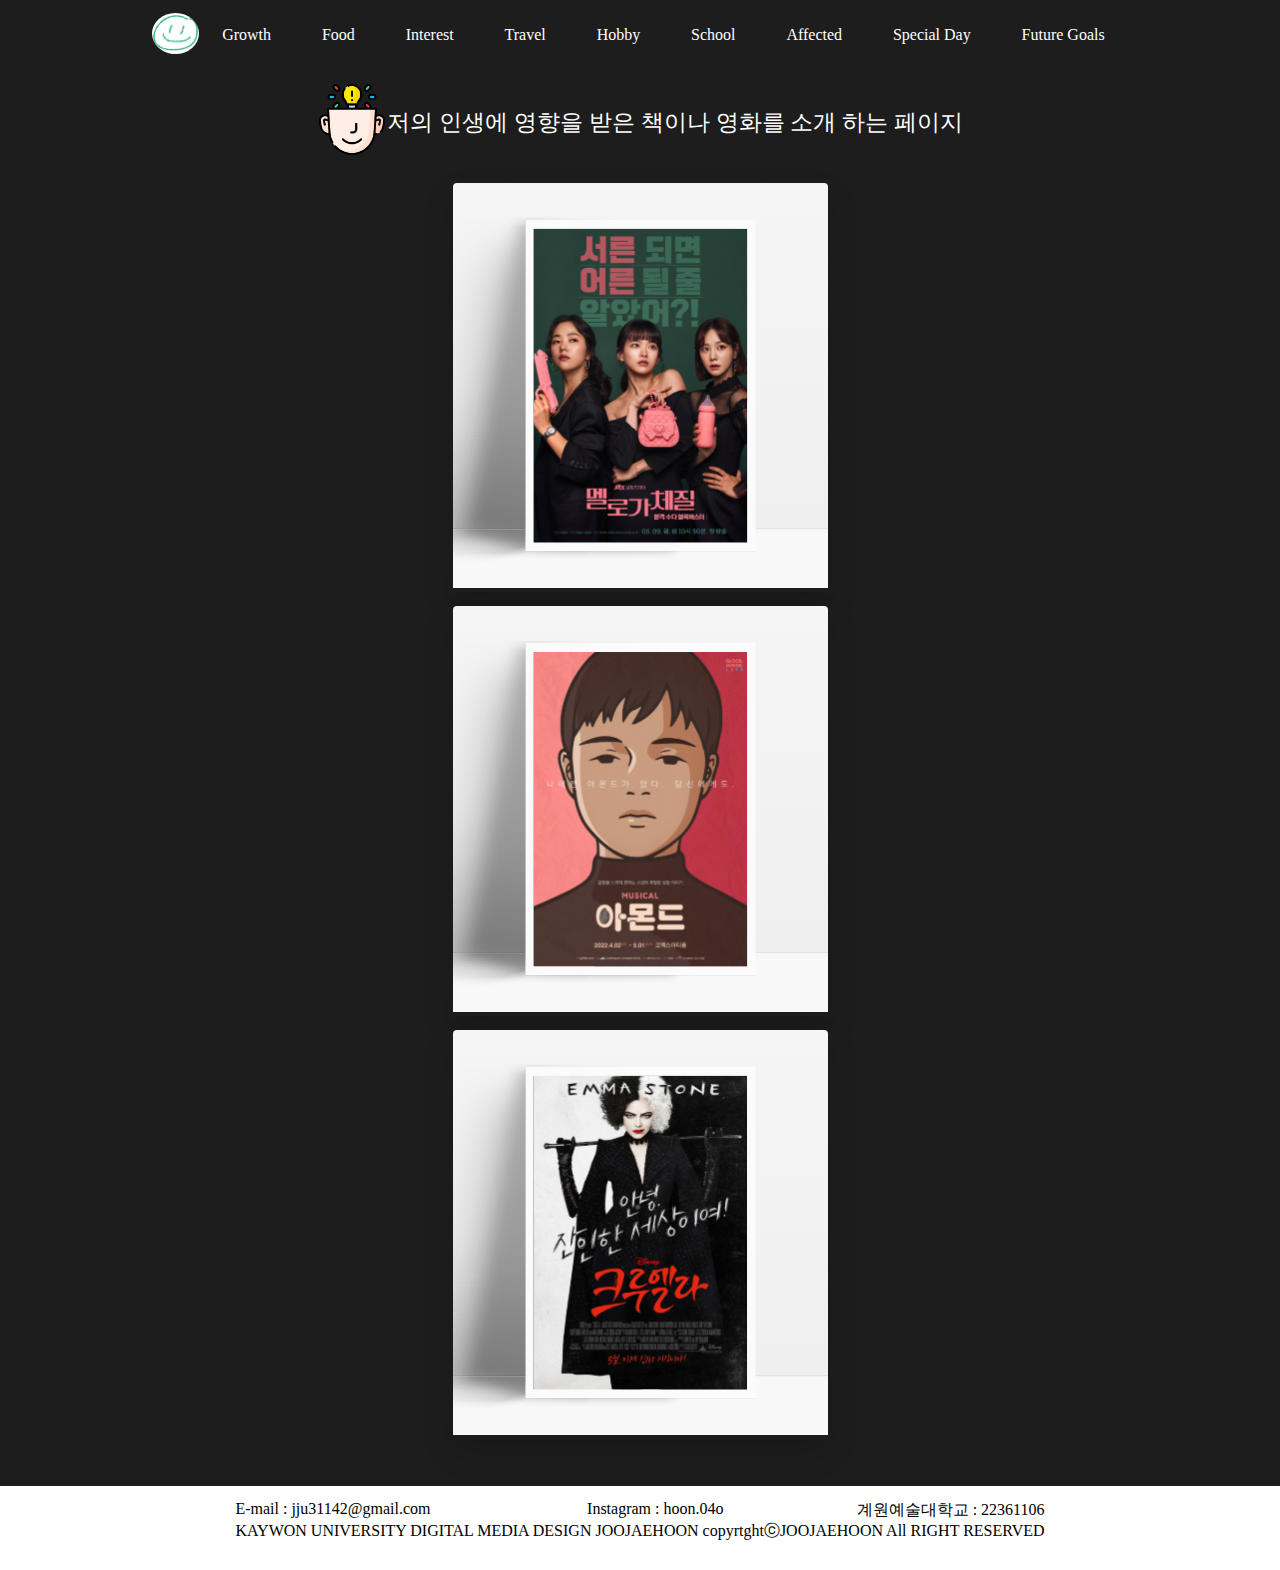
==== Affected.html @ c02d2eef "Add files via upload" ====
<!DOCTYPE html>
<html lang="en">
<head>
    <meta charset="UTF-8">
    <meta name="viewport" content="width=device-width, initial-scale=1.0">
    <title>Affected</title>
    <link rel="stylesheet" href="Affected1.css">
    <link rel="stylesheet" href="content.css">
</head>
<body>
    <header>
        <div class="logo"><a href="index.html"><img src="./img/logo.png"></div></a>
        <nav>
            <ul class="nav">
                <li><a href="Growth_2.html">Growth</a></li>
                <li><a href="Food1.html">Food </a></li>
                <li><a href="Interest.html">Interest</a></li>
                <li><a href="Travel.html">Travel</a></li>
                <li><a href="Hobby.html">Hobby</a></li>
                <li><a href="People.html">School</a></li>
                <li><a href="Affected.html">Affected</a></li>
                <li><a href="Special1.html">Special Day</a></li>
                <li><a href="Future.html">Future Goals</a></li>
            </ul>
        </nav>
    </header>

    <div class="main_text">
        <img src="./img/Affected.png" alt="">
        <p class="text">
            저의 인생에 영향을 받은 책이나 영화를 소개 하는 페이지
        </p>
    </div>

    <div class="main">
        <div class="box_1"onclick="showPopup('./img/drama.svg', '멜로가 체질에서 여주인공들이 한 집에서 살다가 친구들의 중요함을 드라마를 보면서 느꼈고, 로맨스 부분이지만 감동적인 부분이 많아서 정말 재미있었습니다.', 'popup_pink')">
            <div class="content">
                <img src="./img/drama.svg" alt="">
            </div>
        </div>
        <div class="box_2"onclick="showPopup('./img/book.svg', '아몬드 감정표현불능증이 있는 주인공이 곤이를 만나고 점점 감정이 표현이 가능해져 가는 것을 보고 공감을 하는것이 인간관계에 중요함을 깨달았습니다.', 'popup_almond')">
            <div class="content1">
                <img src="./img/book.svg" alt="">
            </div>
        </div>
        <div class="box_3" onclick="showPopup('./img/movie.svg', '크루엘라에는 자신의 본심을 속이고 있던 자신이 크루엘라라는 자아를 받아드리고 삶을 생활하는 것이 제일 멋있다고 생각되어서 좋았습니다.', 'popup_black')">
            <div class="content2">
                <img src="./img/movie.svg" alt="">
            </div>
        </div>
    </div>

    <div class="popup_wrap" id="popup" style="display: none;">
        <div class="popup_inner">
            <img src="" alt="" id="popupImage">
            <p id="popupDescription"></p>
            <button class="btn_close" onclick="closePopup()">닫기</button>
        </div>
    </div>

    <footer>
        <div class="footer_text">
            <ul>
                <li><a href="mailto:jju31142@gmail.com">E-mail : jju31142@gmail.com</a></li>
                <li>Instagram : <a href="https://www.instagram.com/">hoon.04o</a></li>
                <li>계원예술대학교 : 22361106</li>
            </ul>
            <div class="esc"> 
                KAYWON UNIVERSITY DIGITAL MEDIA DESIGN JOOJAEHOON
                copyrtghtⓒJOOJAEHOON All RIGHT RESERVED
            </div>
        </div>
    </footer>

    <script src="Affected.js"></script>
</body>
</html>
---- Affected1.css ----
*{
    padding: 0;
    margin: 0;
}
body{
    background-color: #1d1d1d;
}
/* header 부분 */
a{
    text-decoration-line: none;
    color: #fff;
}
/* header 부분 */
header{
    display: flex;
    flex-direction: row;
    flex-wrap: wrap;
    align-content: center;
    align-items: center;
    justify-content: center;
    height: calc(100vh * 150/ 1920);
}
.logo img{
    width: calc(100vh * 100 / 1920);
    border-radius: 50%;
}
.nav{
    list-style: none;
}
.nav li{
    display: inline-block;
    margin-right: calc(100vh * 50 / 1920);
    margin-left: calc(100vh * 50 / 1920);
}
.nav li:hover{
    background-color: #0A84FF;
    border-radius: 50%;
}
/* header 끝 */

.main_text{
    color: #fff;
    margin-top: calc(100vh * 30 / 1920);
    display: flex;
    align-items: center;
    justify-content: center;
}
.text{
    font-size: calc(100vh * 50/1920);
    font-weight: 400;
} 
.main_text img{
    width: calc(100vh * 150/1920);
}

/* main css */
.main{
    margin-top: calc(100vh * 30 / 1920);
    display: flex;
    flex-direction: column;
    justify-content: center;
    align-items: center;
}
.main > div{
    margin-top: calc(100vh * 30 / 1920);
}
.box_1 img{
    width: calc(100vh * 800 / 1920);
}
.box_2 img{
    width: calc(100vh * 800 / 1920);
}
.box_3 img{
    width: calc(100vh * 800 / 1920);
}


/* popup css */
.popup_wrap{
    position: fixed;
    top: 0;
    left: 0;
    right: 0;
    bottom: 0;
    background: rgba(0, 0, 0, 0.7);
    display: flex;
    align-items: center;
    justify-content: center;
}
.popup_inner{
    background: #fff;
    border-radius: calc(100vh * 20 / 1920);
    padding: calc(100vh * 80 / 1920);
    width: calc(100vh * 900 / 1920);
    text-align: center;
}
/* 팝업창의 색깔을 다르게 함 */
.popup_pink .popup_inner{
    background-color: #fff;
    color: #000;
}
.popup_almond .popup_inner{
    background-color: #fff;
    color: #000;
}
.popup_black .popup_inner{
    background-color: #fff;
    color: #000;
}
.popup_inner img{
    max-width: 100%;
    height: auto;
}
.btn_close{
    margin-top: calc(100vh * 10 / 1920);
    background-color: #3498db;
    color: white;
    border: none;
    padding: 10px 20px;
    cursor: pointer;
    border-radius: 5px;
}
.btn_close:hover{
    background-color: #0A84FF;
}
#popupDescription{
    font-size: calc(100vh * 35 / 1920);
    text-align: start;
}

/* footer css */
footer{
    height: calc(100vh * 180 / 1920);
    margin-top: calc(100vh * 100 / 1920);
    background-color: #fff;
    display: flex;
    flex-direction: row;
    flex-wrap: nowrap;
    justify-content: center;
}
.footer_text{
    margin-top: calc(100vh * 30 / 1920);
}
.footer_text ul{
    list-style: none;
    justify-content: space-between;
    display: flex;
}
.footer_text li:nth-child(2){
    margin-left: calc(100vh * 50 / 1920);
}
.text{
    margin-top: calc(100vh * 10 / 1920);
}
.footer_text a{
    text-decoration-line: none;
    color: #000;
}
---- content.css ----
/* content */
.content{
    position: relative;
    border-radius: 4px;
    border: none;
    color: #fff;
    cursor: pointer;
    outline: none;
    overflow: hidden;
    box-shadow: 0 14px 30px rgba(0,0,0,0.15);
    font-family: 'Lato', sans-serif;
    font-size: 16px;
    text-transform: uppercase;
    letter-spacing: 2px;
    
    span {
        position: relative;
    }
        
    &::before {
        --size: 0;
        content: '';
        position: absolute;
        left: var(--x);
        top: var(--y);
        width: var(--size);
        height: var(--size);
        background: radial-gradient(circle closest-side, #0A84FF, transparent);
        transform: translate(-50%, -50%);
        transition: all .2s ease, left 0s, top 0s;
    }
    
    &:hover::before {
        --size: 200px;
    }
}
.content1{
    position: relative;
    border-radius: 4px;
    border: none;
    color: #fff;
    cursor: pointer;
    outline: none;
    overflow: hidden;
    box-shadow: 0 14px 30px rgba(0,0,0,0.15);
    font-family: 'Lato', sans-serif;
    font-size: 16px;
    text-transform: uppercase;
    letter-spacing: 2px;
    
    span {
        position: relative;
    }
        
    &::before {
        --size: 0;
        content: '';
        position: absolute;
        left: var(--x);
        top: var(--y);
        width: var(--size);
        height: var(--size);
        background: radial-gradient(circle closest-side, #0A84FF, transparent);
        transform: translate(-50%, -50%);
        transition: all .2s ease, left 0s, top 0s;
    }
    
    &:hover::before {
        --size: 200px;
    }
}
.content2{
    position: relative;
    border-radius: 4px;
    border: none;
    color: #fff;
    cursor: pointer;
    outline: none;
    overflow: hidden;
    box-shadow: 0 14px 30px rgba(0,0,0,0.15);
    font-family: 'Lato', sans-serif;
    font-size: 16px;
    text-transform: uppercase;
    letter-spacing: 2px;
    
    span {
        position: relative;
    }
        
    &::before {
        --size: 0;
        content: '';
        position: absolute;
        left: var(--x);
        top: var(--y);
        width: var(--size);
        height: var(--size);
        background: radial-gradient(circle closest-side, #0A84FF, transparent);
        transform: translate(-50%, -50%);
        transition: all .2s ease, left 0s, top 0s;
    }
    
    &:hover::before {
        --size: 200px;
    }
}

/* https://wsss.tistory.com/1714 마우스 호버 코드를 응용하여 사용함 */
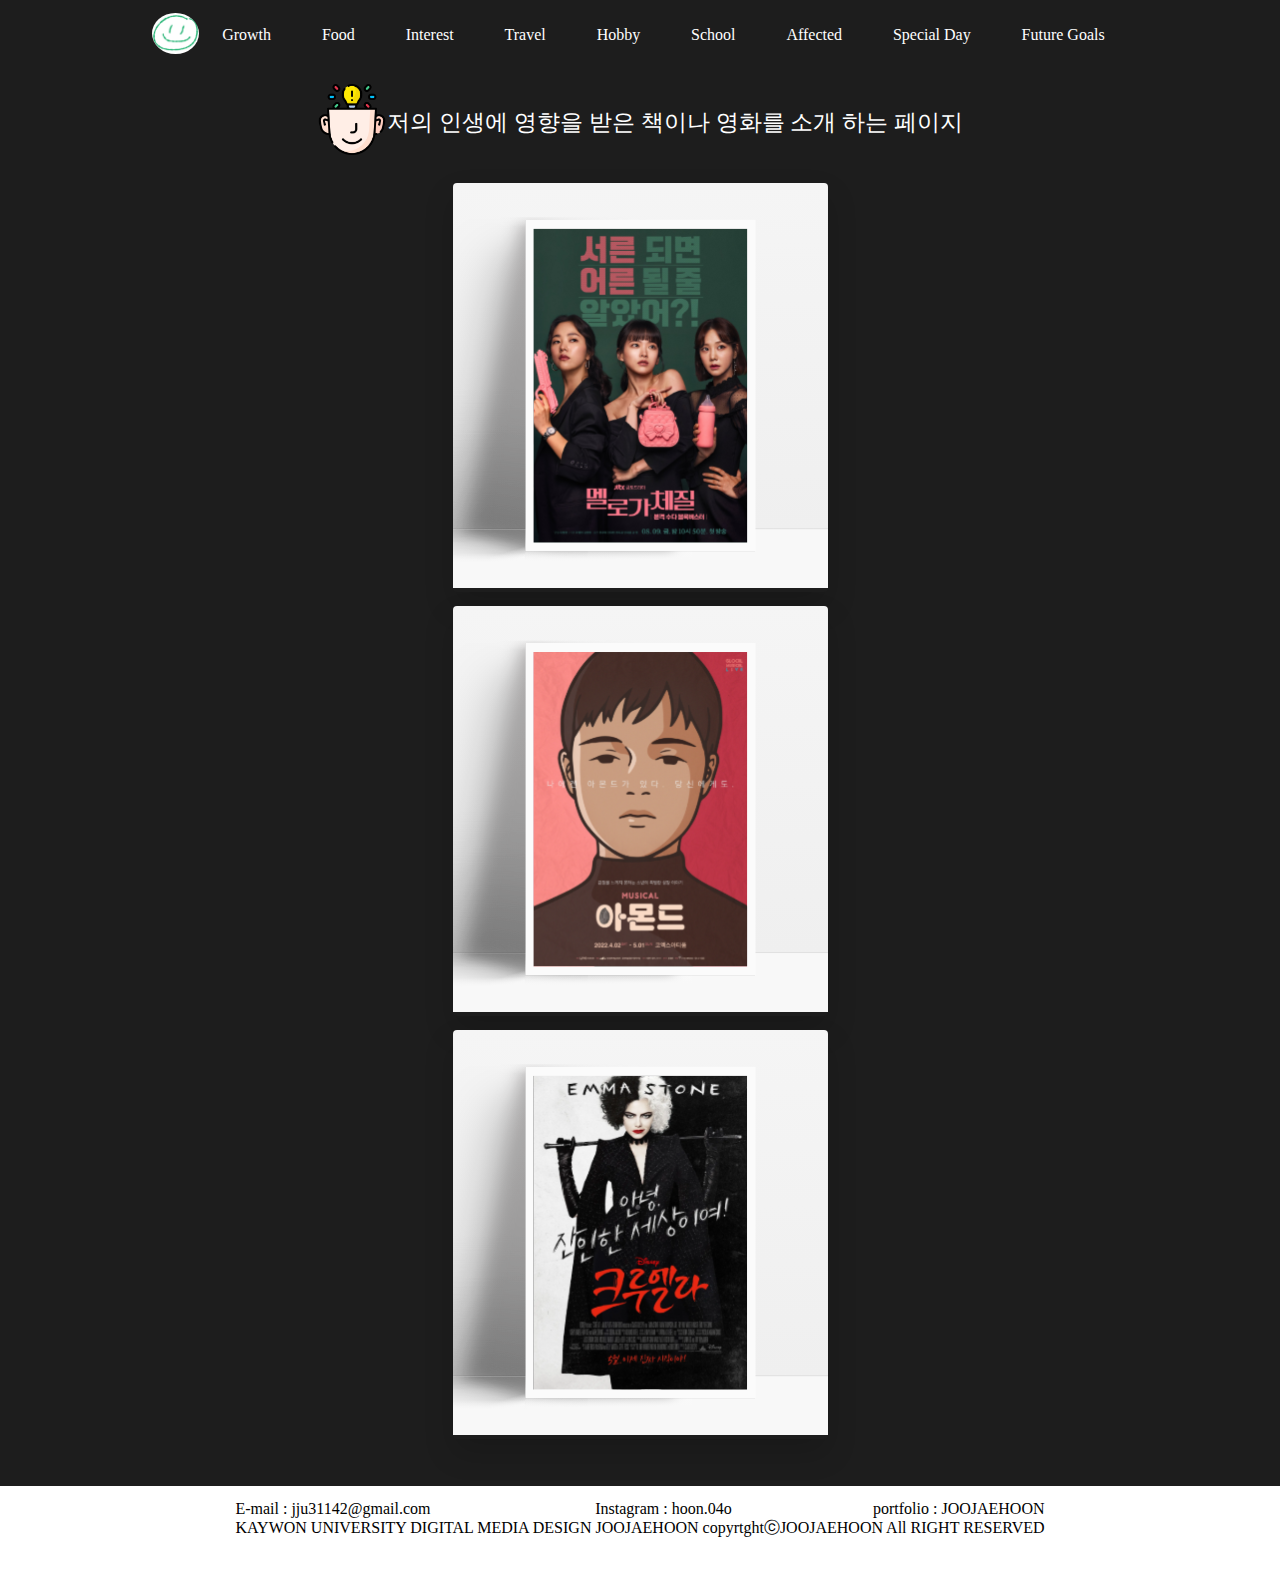
==== commit 933eda51: "Update Affected.html" ====
--- a/Affected.html
+++ b/Affected.html
@@ -63,7 +63,7 @@
             <ul>
                 <li><a href="mailto:jju31142@gmail.com">E-mail : jju31142@gmail.com</a></li>
                 <li>Instagram : <a href="https://www.instagram.com/">hoon.04o</a></li>
-                <li>계원예술대학교 : 22361106</li>
+                <li><a href="https://alluring-cheek-cac.notion.site/844a1dff26fd4c778fa06929e17af73d?pvs=4"> portfolio : JOOJAEHOON</a></li>
             </ul>
             <div class="esc"> 
                 KAYWON UNIVERSITY DIGITAL MEDIA DESIGN JOOJAEHOON
@@ -74,4 +74,4 @@
 
     <script src="Affected.js"></script>
 </body>
-</html>+</html>
